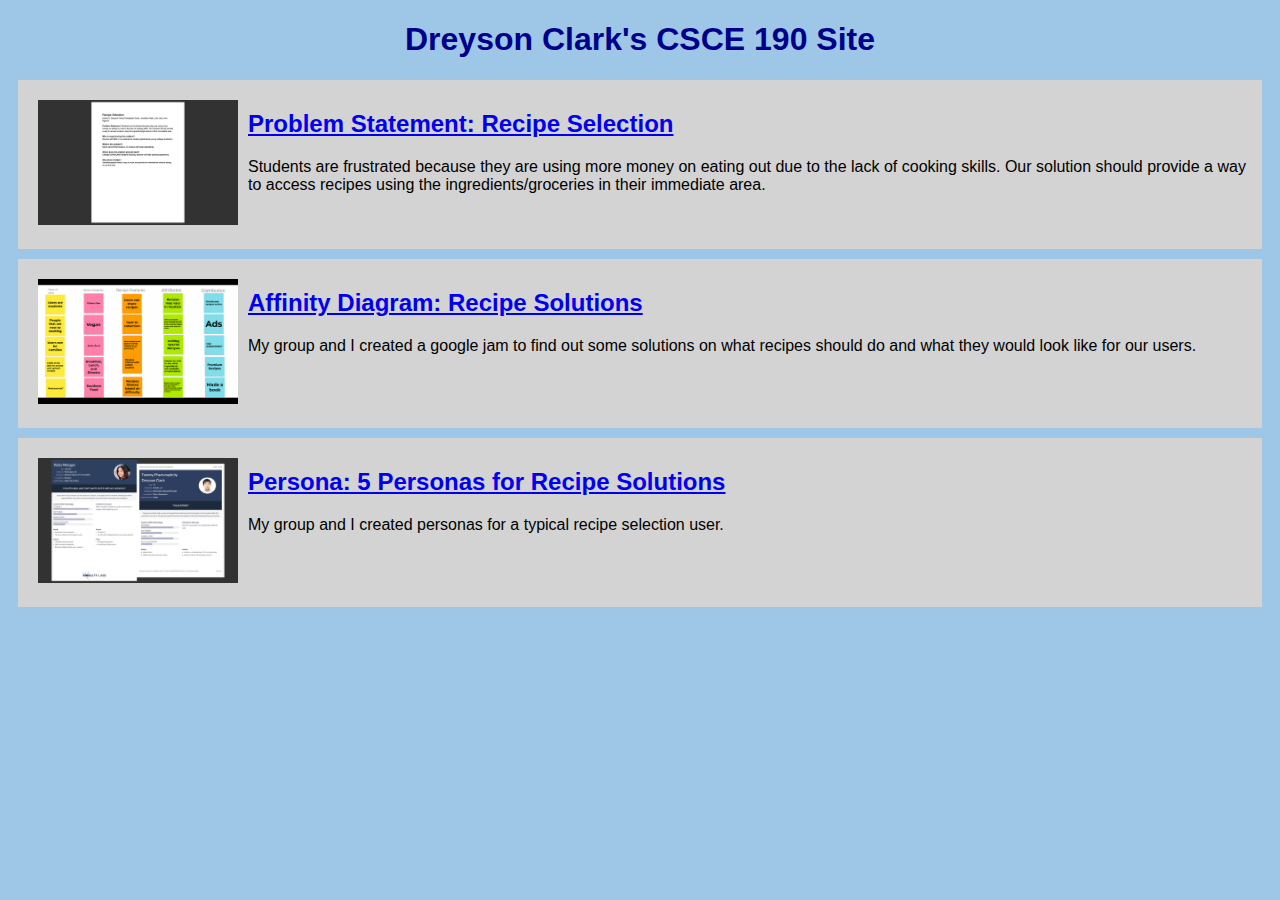
==== index.html @ a3239a70 "Update index.html" ====
<!DOCTYPE html>
<html>
    <head>
        <title>CSCE 190: Dreyson Clark</title>
        <link rel="stylesheet"href="styles.css">
    </head>
    <body>
        <h1>Dreyson Clark's CSCE 190 Site</h1>
    
    <!--Problem Statement Assignment-->
        <section class="assignment">
            <a href="files/CSCE 190 Problem- Statement .pdf"><img src="images/Problem Statement.png"></a>
            <section class="ass-details">
                <a href="files/CSCE 190 Problem- Statement .pdf"><h2>Problem Statement: Recipe Selection</h2></a>
                <p>Students are frustrated because they are using more money on eating out due to the lack of cooking skills. 
                    Our solution should provide a way to access recipes using the ingredients/groceries in their immediate area.

                </p>
            
            </section>
        </section>
       <!--Affinity Diagram Assignment--> 
        <section class="assignment">
            <a href="files/Affinity Diagram .pdf"><img src="images/affinity-diagram.png"></a>
            <section class="ass-details">
                <a href="files/Affinity Diagram .pdf"><h2>Affinity Diagram: Recipe Solutions</h2></a>
                <p> My group and I created a google jam to find out some solutions on what recipes should do and what they would look like for our users.

                </p>
            
            </section>
        </section>
        <!--Personas Assignment-->
        <section class="assignment">
            <a href="files/personas.pdf"><img src="images/personas.png"></a>
            <section class="ass-details">
                <a href="files/personas.pdf">
                    <h2>Persona: 5 Personas for Recipe Solutions</h2>
                </a>
                <p> My group and I created personas for a typical recipe selection user.
        
                </p>
        
            </section>
        </section>
    </body>
</html>
---- styles.css ----
body {
    background-color:rgb(157, 198, 231) ;
    font-family: Arial, Helvetica, sans-serif;

}

.assignment {
    display:flex;
    padding:10px;
    margin:10px;
    background: lightgrey;
}

.assignment img {
    width:200px;
    padding:10px;
}

h1 {
    color:darkblue;
    text-align:center;
}
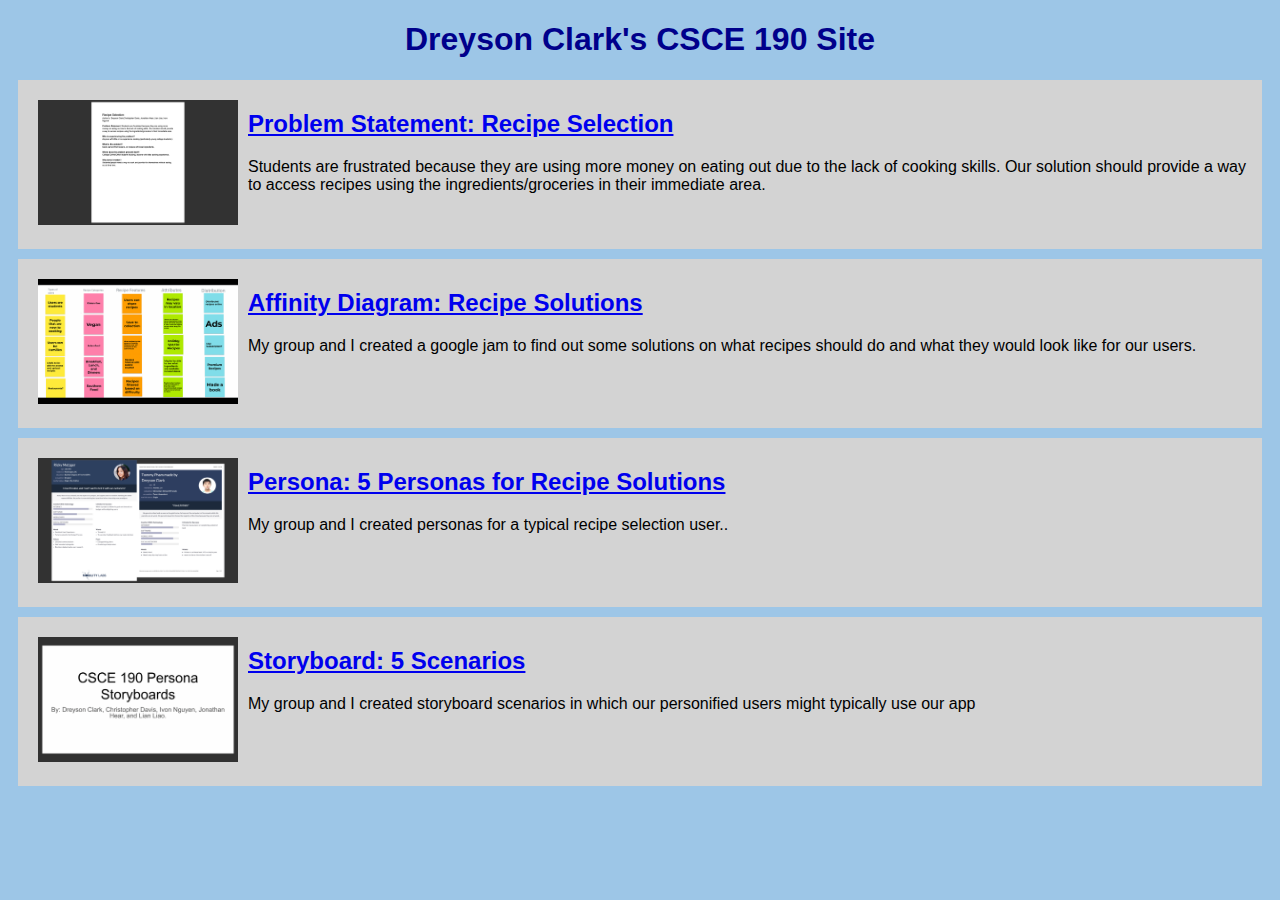
==== commit 6a8ef8c6: "Add files via upload" ====
--- a/index.html
+++ b/index.html
@@ -37,11 +37,24 @@
                 <a href="files/personas.pdf">
                     <h2>Persona: 5 Personas for Recipe Solutions</h2>
                 </a>
-                <p> My group and I created personas for a typical recipe selection user.
+                <p> My group and I created personas for a typical recipe selection user..
         
                 </p>
         
             </section>
         </section>
+            <!--Storyboard Assignment-->
+            <section class="assignment">
+                <a href="files/CSCE 190 -004 Storyboard.pdf"><img src="images/Storyboard.png"></a>
+                <section class="ass-details">
+                    <a href="files/personas.pdf">
+                        <h2>Storyboard: 5 Scenarios</h2>
+                    </a>
+                    <p> My group and I created storyboard scenarios in which our personified users might typically use our app
+            
+                    </p>
+            
+                </section>
+            </section>
     </body>
-</html>
+</html>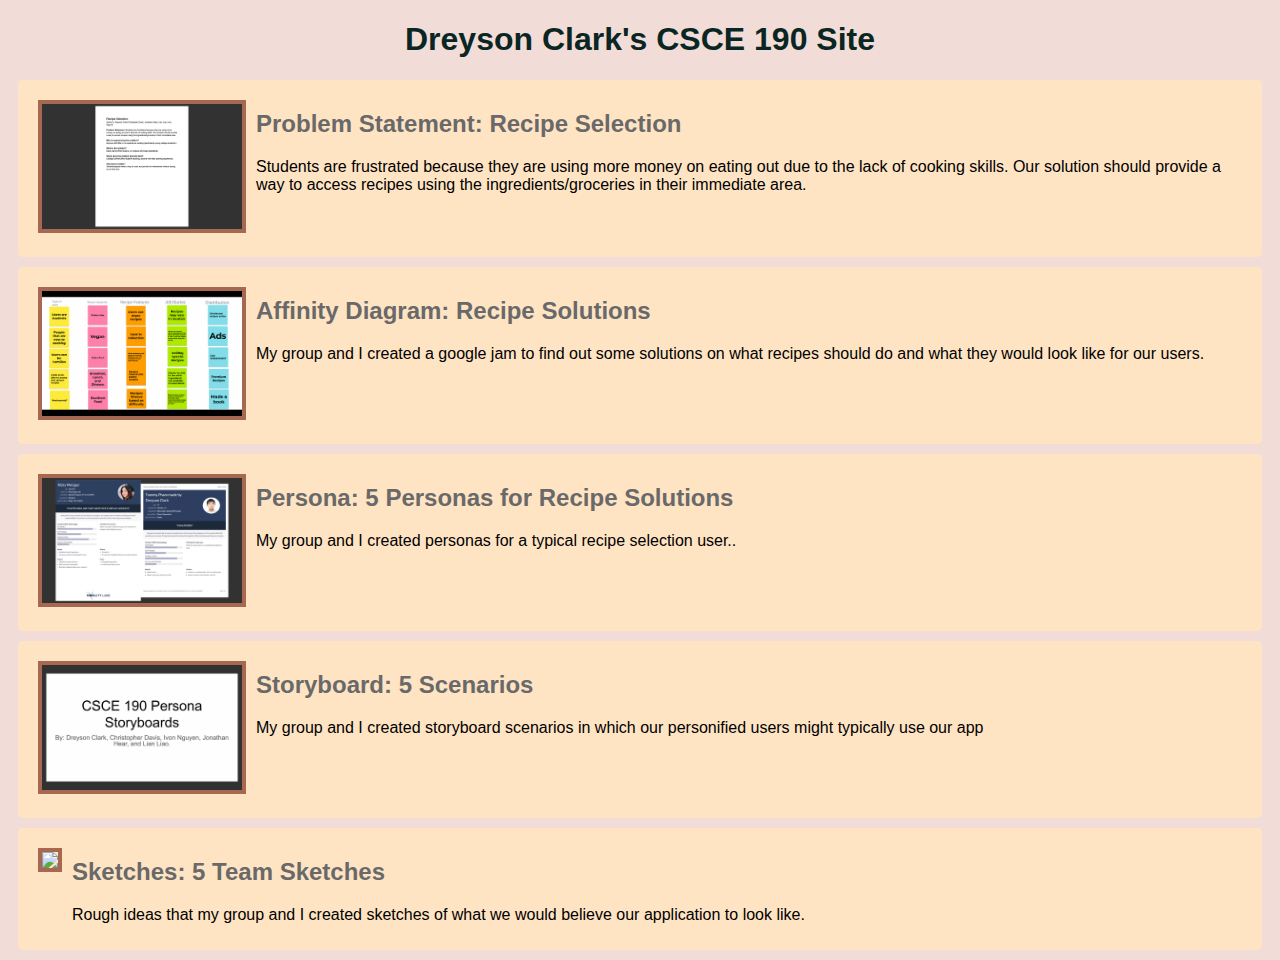
==== commit 1c164aea: "Add files via upload" ====
--- a/index.html
+++ b/index.html
@@ -47,7 +47,7 @@
             <section class="assignment">
                 <a href="files/CSCE 190 -004 Storyboard.pdf"><img src="images/Storyboard.png"></a>
                 <section class="ass-details">
-                    <a href="files/personas.pdf">
+                    <a href="files/CSCE 190 -004 Storyboard.pdf">
                         <h2>Storyboard: 5 Scenarios</h2>
                     </a>
                     <p> My group and I created storyboard scenarios in which our personified users might typically use our app
@@ -56,5 +56,18 @@
             
                 </section>
             </section>
+            <!--Sketch Assignment-->
+            <section class="assignment">
+                <a href="files/Team sketches.pdf"><img src="images/TeamSketchesimg.png"></a>
+                <section class="ass-details">
+                    <a href="files/Team sketches.pdf">
+                        <h2>Sketches: 5 Team Sketches</h2>
+                    </a>
+                    <p> Rough ideas that my group and I created sketches of what we would believe our application to look like.
+            
+                    </p>
+            
+                </section>
+            </section>
     </body>
 </html>--- a/styles.css
+++ b/styles.css
@@ -1,5 +1,5 @@
 body {
-    background-color:rgb(157, 198, 231) ;
+    background: #F2DCD8;
     font-family: Arial, Helvetica, sans-serif;
 
 }
@@ -8,15 +8,30 @@
     display:flex;
     padding:10px;
     margin:10px;
-    background: lightgrey;
+    background:#FFE4C4;
+    border-radius:5px;
 }
 
 .assignment img {
     width:200px;
-    padding:10px;
+    margin:10px;
+    border: 4px solid #A66851;
+}
+.assignment img:hover{
+     border: 4px solid #808000;
+}
+h1 {
+    color:#0A2623;
+    text-align:center;
+}
+h1 :hover {
+    color:#808000;
 }
 
-h1 {
-    color:darkblue;
-    text-align:center;
+a {
+ text-decoration:none;
+    color:#696969;
+}
+a:hover{
+    color:#808000;
 }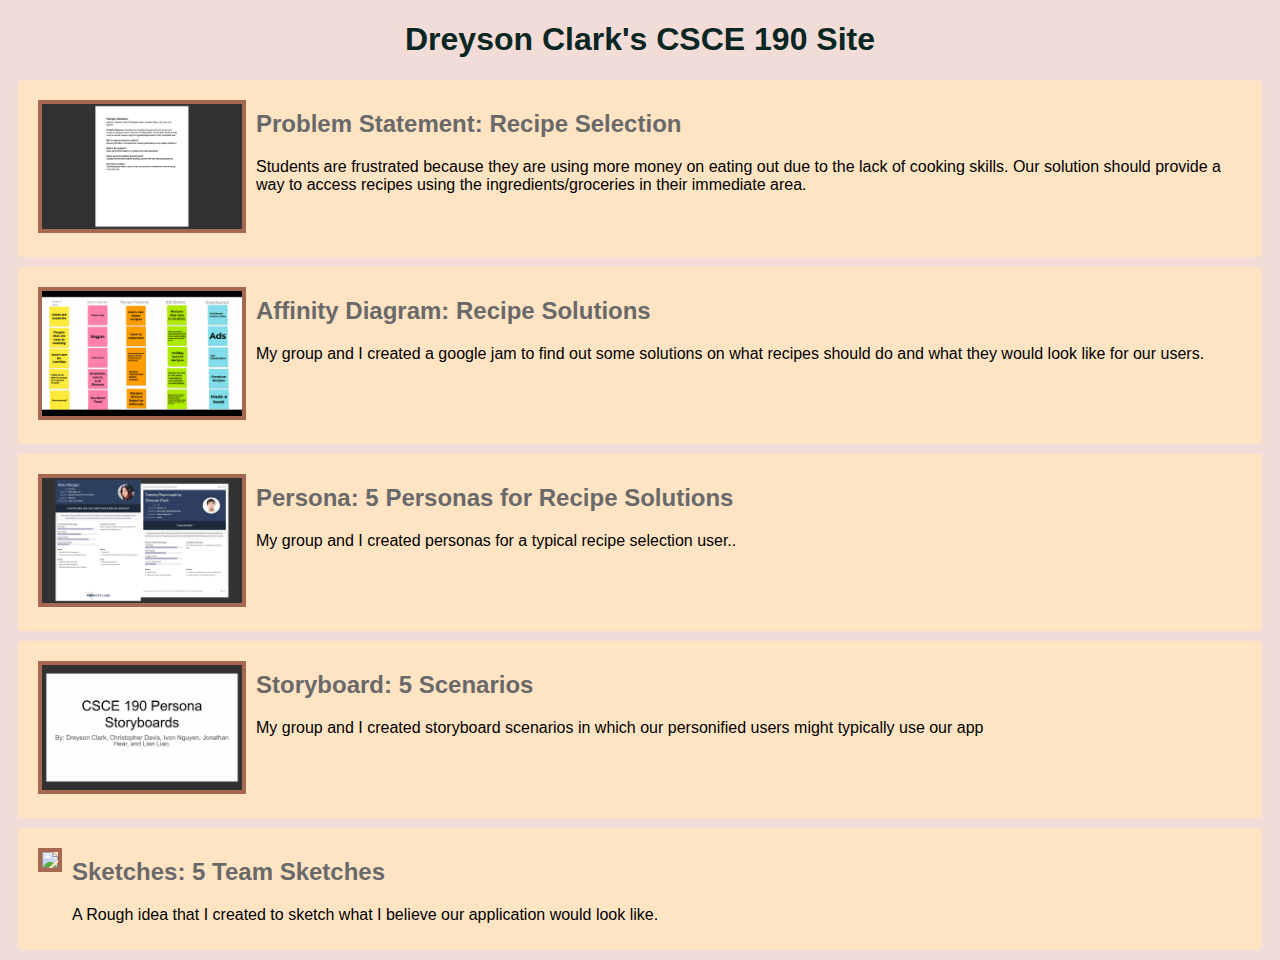
==== commit e4e204be: "Add files via upload" ====
--- a/index.html
+++ b/index.html
@@ -63,7 +63,7 @@
                     <a href="files/Team sketches.pdf">
                         <h2>Sketches: 5 Team Sketches</h2>
                     </a>
-                    <p> Rough ideas that my group and I created sketches of what we would believe our application to look like.
+                    <p> A Rough idea that I created to sketch what I believe our application would look like.
             
                     </p>
             
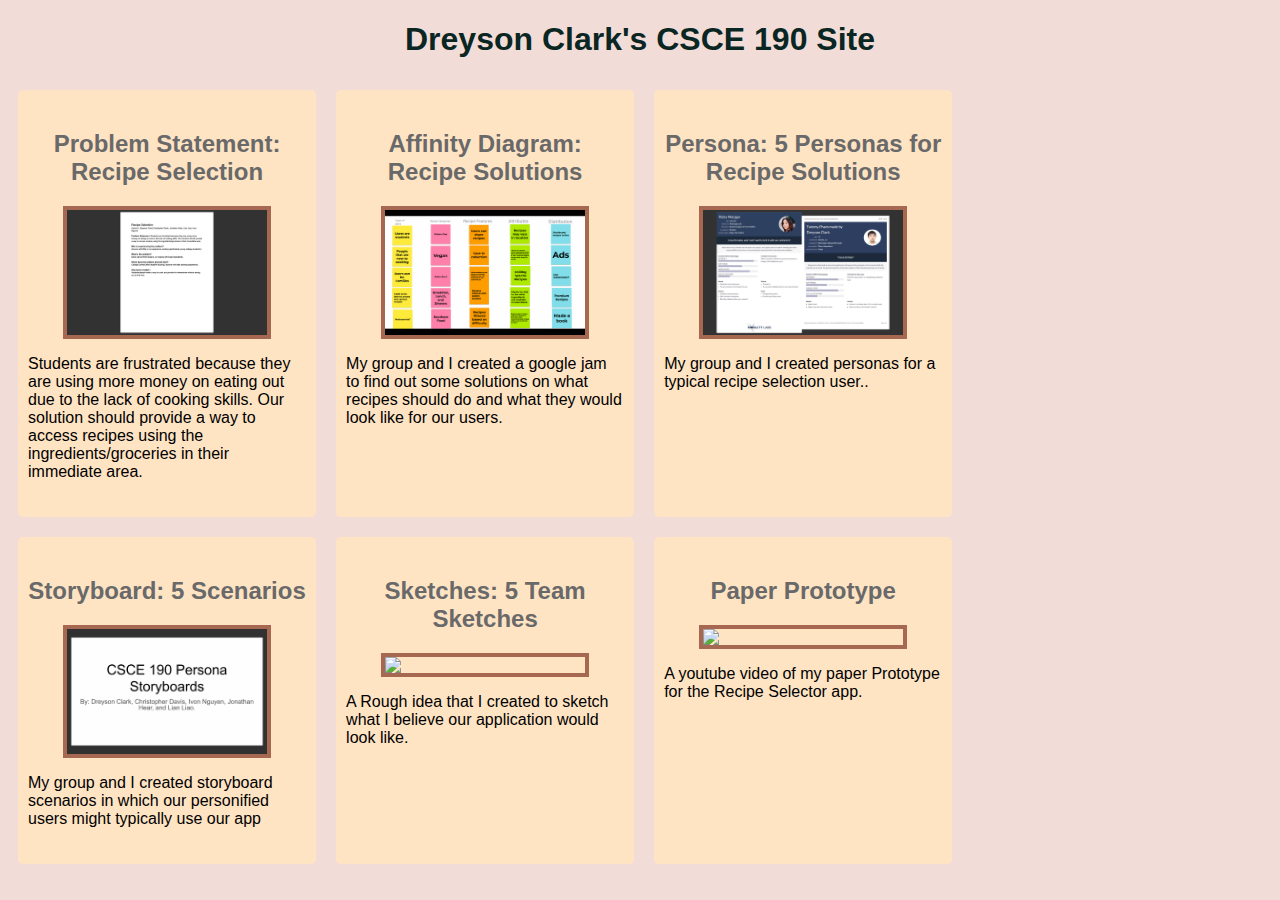
==== commit 596239b9: "Add files via upload" ====
--- a/index.html
+++ b/index.html
@@ -6,68 +6,64 @@
     </head>
     <body>
         <h1>Dreyson Clark's CSCE 190 Site</h1>
-    
-    <!--Problem Statement Assignment-->
-        <section class="assignment">
-            <a href="files/CSCE 190 Problem- Statement .pdf"><img src="images/Problem Statement.png"></a>
-            <section class="ass-details">
-                <a href="files/CSCE 190 Problem- Statement .pdf"><h2>Problem Statement: Recipe Selection</h2></a>
-                <p>Students are frustrated because they are using more money on eating out due to the lack of cooking skills. 
-                    Our solution should provide a way to access recipes using the ingredients/groceries in their immediate area.
-
-                </p>
-            
+    <div class="assignments">
+                <!--Problem Statement Assignment-->
+            <section class="assignment">
+                <a href="files/CSCE 190 Problem- Statement .pdf">
+                    <h2>Problem Statement: Recipe Selection</h2>
+                </a>
+                <a href="files/CSCE 190 Problem- Statement .pdf">
+                    <img src="images/Problem Statement.png">
+                </a>
+                    <p>Students are frustrated because they are using more money on eating out due to the lack of cooking skills. 
+                        Our solution should provide a way to access recipes using the ingredients/groceries in their immediate area.
+                    </p>
             </section>
-        </section>
-       <!--Affinity Diagram Assignment--> 
-        <section class="assignment">
-            <a href="files/Affinity Diagram .pdf"><img src="images/affinity-diagram.png"></a>
-            <section class="ass-details">
-                <a href="files/Affinity Diagram .pdf"><h2>Affinity Diagram: Recipe Solutions</h2></a>
-                <p> My group and I created a google jam to find out some solutions on what recipes should do and what they would look like for our users.
-
-                </p>
-            
+                 <!--Affinity Diagram Assignment--> 
+            <section class="assignment">
+                <a href="files/Affinity Diagram .pdf">
+                    <h2>Affinity Diagram: Recipe Solutions</h2>
+                </a>
+                <a href="files/Affinity Diagram .pdf"><img src="images/affinity-diagram.png"></a>
+               <p> My group and I created a google jam to find out some solutions on what recipes should do and what they would look like for our users.
+                    </p>
             </section>
-        </section>
-        <!--Personas Assignment-->
-        <section class="assignment">
-            <a href="files/personas.pdf"><img src="images/personas.png"></a>
-            <section class="ass-details">
+                <!--Personas Assignment-->
+            <section class="assignment">
                 <a href="files/personas.pdf">
                     <h2>Persona: 5 Personas for Recipe Solutions</h2>
                 </a>
-                <p> My group and I created personas for a typical recipe selection user..
-        
-                </p>
-        
+                <a href="files/personas.pdf"><img src="images/personas.png"></a>
+                    <p> My group and I created personas for a typical recipe selection user..
+                    </p>
             </section>
-        </section>
-            <!--Storyboard Assignment-->
+                <!--Storyboard Assignment-->
             <section class="assignment">
-                <a href="files/CSCE 190 -004 Storyboard.pdf"><img src="images/Storyboard.png"></a>
-                <section class="ass-details">
                     <a href="files/CSCE 190 -004 Storyboard.pdf">
                         <h2>Storyboard: 5 Scenarios</h2>
                     </a>
-                    <p> My group and I created storyboard scenarios in which our personified users might typically use our app
-            
-                    </p>
-            
-                </section>
+                    <a href="files/CSCE 190 -004 Storyboard.pdf"><img src="images/Storyboard.png"></a>
+                        <p> My group and I created storyboard scenarios in which our personified users might typically use our app
+                        </p>
             </section>
-            <!--Sketch Assignment-->
+                <!--Sketch Assignment-->
             <section class="assignment">
-                <a href="files/Team sketches.pdf"><img src="images/TeamSketchesimg.png"></a>
-                <section class="ass-details">
                     <a href="files/Team sketches.pdf">
                         <h2>Sketches: 5 Team Sketches</h2>
                     </a>
-                    <p> A Rough idea that I created to sketch what I believe our application would look like.
-            
-                    </p>
-            
-                </section>
+                    <a href="files/Team sketches.pdf"><img src="images/TeamSketchesimg.png"></a>
+                        <p> A Rough idea that I created to sketch what I believe our application would look like.
+                        </p>
             </section>
+                <!--Prototype Assignment-->
+            <section class="assignment">
+                    <a href="https://youtu.be/1hJmynfXgmU">
+                        <h2>Paper Prototype</h2>
+                    </a>
+                    <a href="https://youtu.be/1hJmynfXgmU"><img src="images/Recipe_Selector.png"></a>
+                        <p> A youtube video of my paper Prototype for the Recipe Selector app.
+                        </p>
+             </section>
+         </div>
     </body>
 </html>--- a/styles.css
+++ b/styles.css
@@ -3,11 +3,15 @@
     font-family: Arial, Helvetica, sans-serif;
 
 }
-
+.assignments{
+    display:flex;
+    flex-wrap:wrap;
+}
 .assignment {
-    display:flex;
+    width:22%;
     padding:10px;
     margin:10px;
+    padding:20px 10px;
     background:#FFE4C4;
     border-radius:5px;
 }
@@ -16,10 +20,16 @@
     width:200px;
     margin:10px;
     border: 4px solid #A66851;
+    display:block;
+    margin:auto;
 }
 .assignment img:hover{
      border: 4px solid #808000;
 }
+h2 {
+    text-align: center;
+}
+
 h1 {
     color:#0A2623;
     text-align:center;
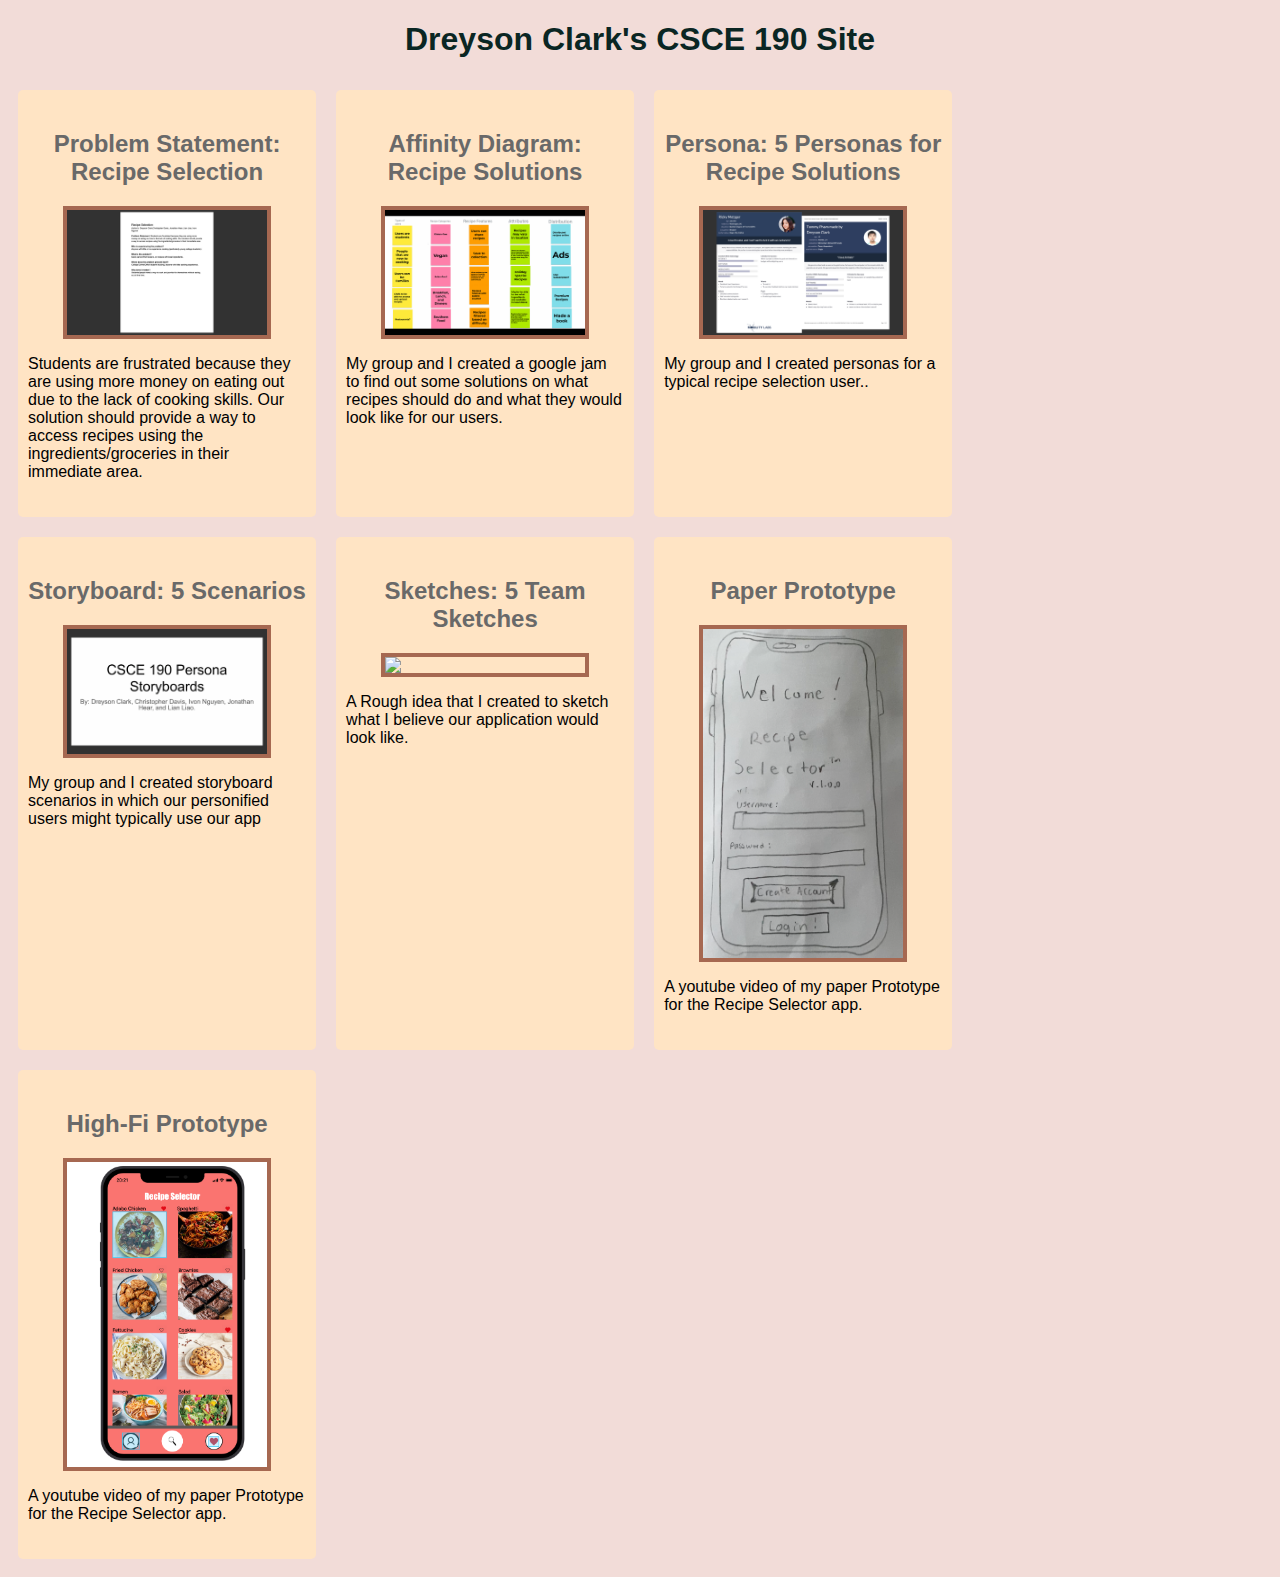
==== commit f1c0f31e: "Add files via upload" ====
--- a/index.html
+++ b/index.html
@@ -64,6 +64,15 @@
                         <p> A youtube video of my paper Prototype for the Recipe Selector app.
                         </p>
              </section>
+            <!--High-Fi Prototype Assignment-->
+            <section class="assignment">
+                <a href="files/HI-FI%20Prototype%20CSCE190-html/preview.html">
+                    <h2>High-Fi Prototype</h2>
+                </a>
+                <a href="files/HI-FI%20Prototype%20CSCE190-html/preview.html"><img src="images/PrototypeFinal.png"></a>
+                <p> A youtube video of my paper Prototype for the Recipe Selector app.
+                </p>
+            </section>
          </div>
     </body>
 </html>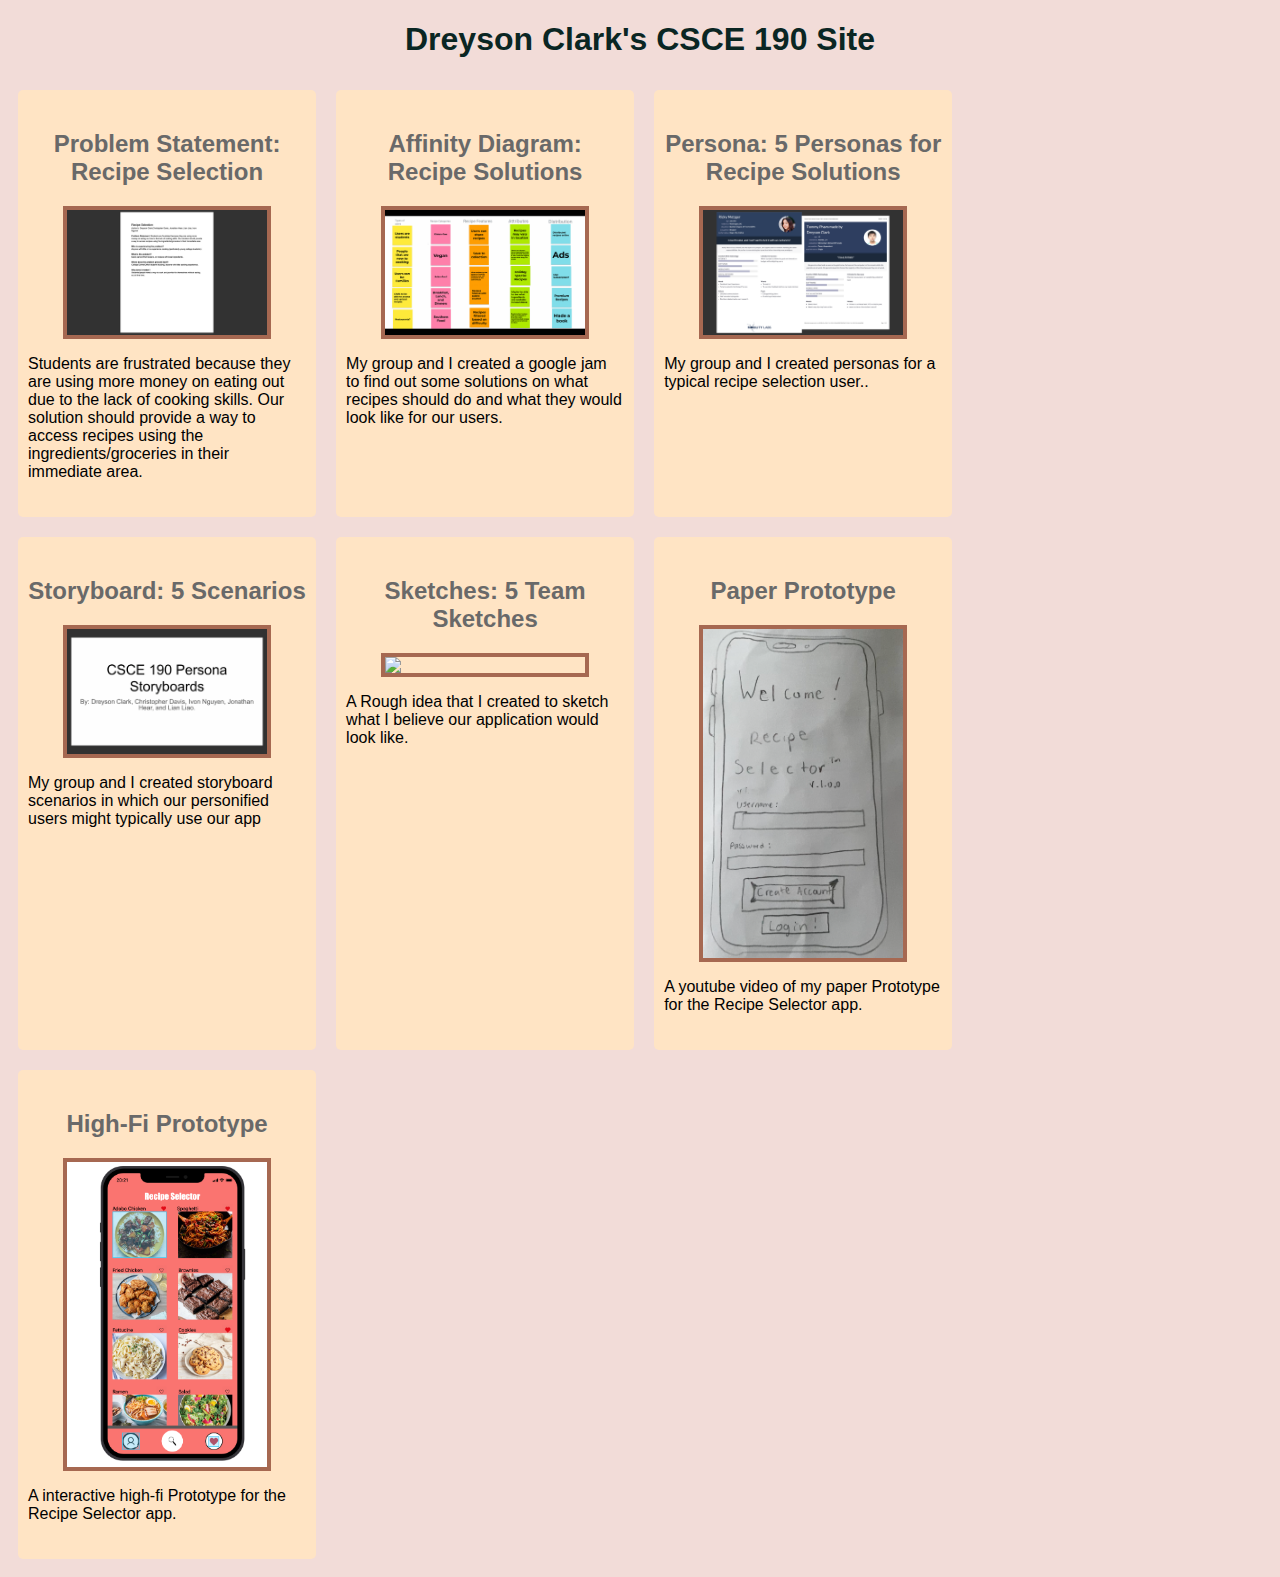
==== commit f255cd36: "Add files via upload" ====
--- a/index.html
+++ b/index.html
@@ -70,7 +70,7 @@
                     <h2>High-Fi Prototype</h2>
                 </a>
                 <a href="files/HI-FI%20Prototype%20CSCE190-html/preview.html"><img src="images/PrototypeFinal.png"></a>
-                <p> A youtube video of my paper Prototype for the Recipe Selector app.
+                <p> A interactive high-fi Prototype for the Recipe Selector app.
                 </p>
             </section>
          </div>
